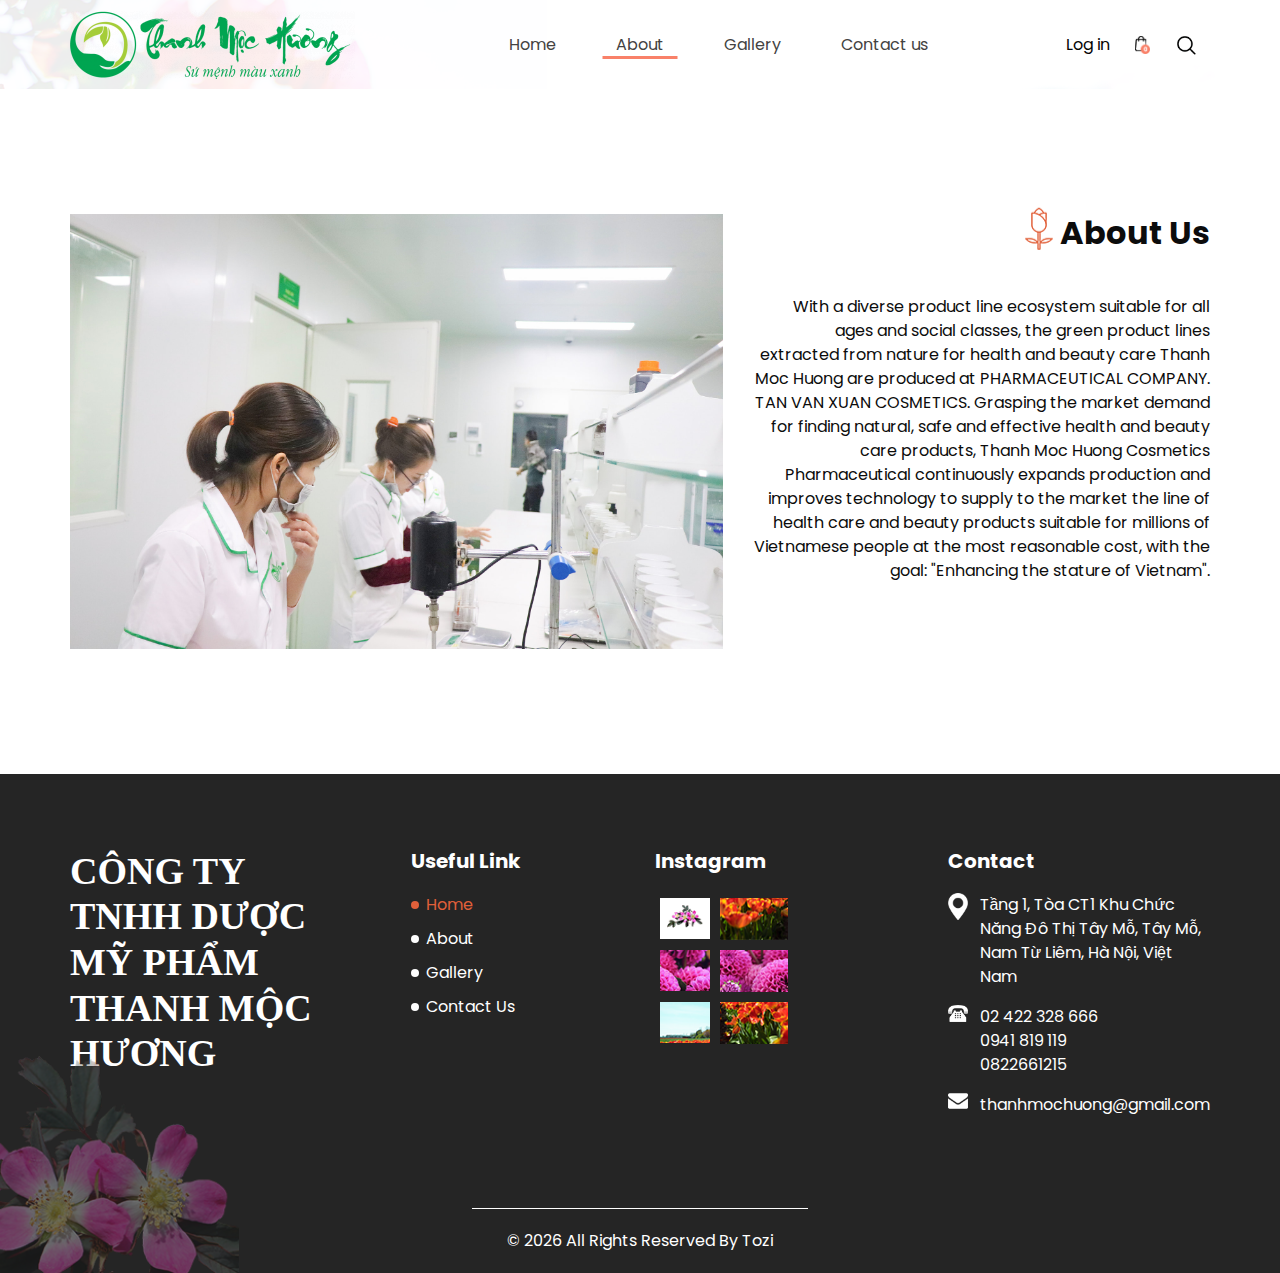
==== about.html @ 46a97db6 "THANHMOCHUONG" ====
<!DOCTYPE html>
<html>

<head>
  <!-- Basic -->
  <meta charset="utf-8" />
  <meta http-equiv="X-UA-Compatible" content="IE=edge" />
  <!-- Mobile Metas -->
  <meta name="viewport" content="width=device-width, initial-scale=1, shrink-to-fit=no" />
  <!-- Site Metas -->
  <meta name="keywords" content="" />
  <meta name="description" content="" />
  <meta name="author" content="" />

  <title> THANH MOC HUONG</title>

  <!-- slider stylesheet -->
  <link rel="stylesheet" type="text/css" href="https://cdnjs.cloudflare.com/ajax/libs/OwlCarousel2/2.1.3/assets/owl.carousel.min.css" />

  <!-- bootstrap core css -->
  <link rel="stylesheet" type="text/css" href="css/bootstrap.css" />

  <!-- fonts style -->
  <link href="https://fonts.googleapis.com/css?family=Baloo+Chettan|Poppins:400,600,700&display=swap" rel="stylesheet">
  <!-- Custom styles for this template -->
  <link href="css/style.css" rel="stylesheet" />
  <!-- responsive style -->
  <link href="css/responsive.css" rel="stylesheet" />
</head>

<body class="sub_page">

  <div class="hero_area">
    <!-- header section strats -->
    <header class="header_section">
      <div class="container">
        <nav class="navbar navbar-expand-lg custom_nav-container ">
          <a class="navbar-brand" href="index.html">
            <span>
              <img src="images/logo-TMH-main.png" alt="">
            </span>
          </a>
          <button class="navbar-toggler" type="button" data-toggle="collapse" data-target="#navbarSupportedContent" aria-controls="navbarSupportedContent" aria-expanded="false" aria-label="Toggle navigation">
            <span class="navbar-toggler-icon"></span>
          </button>

          <div class="collapse navbar-collapse" id="navbarSupportedContent">
            <div class="d-flex mx-auto flex-column flex-lg-row align-items-center">
              <ul class="navbar-nav  ">
                <li class="nav-item ">
                  <a class="nav-link" href="index.html">Home <span class="sr-only">(current)</span></a>
                </li>
                <li class="nav-item active">
                  <a class="nav-link" href="about.html"> About</a>
                </li>
                <li class="nav-item">
                  <a class="nav-link" href="gallery.html"> Gallery </a>
                </li>
                <li class="nav-item">
                  <a class="nav-link" href="contact.html">Contact us</a>
                </li>
              </ul>

            </div>
            <div class="quote_btn-container ">
              <a href="">
                Log in
              </a>
              <a href="">
                <img src="images/cart.png" alt="">
              </a>
              <form class="form-inline">
                <button class="btn  my-2 my-sm-0 nav_search-btn" type="submit"></button>
              </form>
            </div>
          </div>
        </nav>
      </div>
    </header>
    <!-- end header section -->
  </div>

  <!-- about section -->
  <section class="about_section ">
    <div class="container">
      <div class="row">
        <div class="col-md-6 col-xl-7">
          <div class="img-box">
            <img src="images/about-img.jfif" alt="" />
          </div>
        </div>
        <div class="col-md-5 col-xl-5">
          <div class="detail_box">
            <div class="heading_container justify-content-end">
              <h2>
                About Us
              </h2>
            </div>
            <p>
              With a diverse product line ecosystem suitable for all ages and social classes, the green product lines extracted from nature for health and beauty care Thanh Moc Huong are produced at PHARMACEUTICAL COMPANY. TAN VAN XUAN COSMETICS. Grasping the market demand for finding natural, safe and effective health and beauty care products, Thanh Moc Huong Cosmetics Pharmaceutical continuously expands production and improves technology to supply to the market the line of health care and beauty products suitable for millions of Vietnamese people at the most reasonable cost, with the goal: "Enhancing the stature of Vietnam".
            </p>
          </div>
        </div>

      </div>
    </div>
  </section>
  <!-- end about section -->

  <!-- info section -->
  <section class="info_section layout_padding">
    <div class="container">
      <div class="row">
        <div class="col-md-3">
          <div class="info_logo">
            <h5>
              CÔNG TY TNHH DƯỢC MỸ PHẨM THANH MỘC HƯƠNG
            </h5>         
          </div>
        </div>
        <div class="col-md-3">
          <div class="info_links pl-lg-5">
            <h5>
              Useful Link
            </h5>
            <ul>
              <li class="active">
                <a href="index.html">
                  Home
                </a>
              </li>
              <li>
                <a href="about.html">
                  About
                </a>
              </li>
              <li>
                <a href="gallery.html">
                  Gallery
                </a>
              </li>
              <li>
                <a href="contact.html">
                  Contact Us
                </a>
              </li>
            </ul>
          </div>
        </div>
        <div class="col-md-3">
          <div class="info_insta">
            <h5>
              Instagram
            </h5>
            <div class="insta_container">
              <div>
                <a href="">
                  <div class="insta-box b-1">
                    <img src="images/insta-1.png" alt="">
                  </div>
                </a>
                <a href="">
                  <div class="insta-box b-2">
                    <img src="images/insta-2.png" alt="">
                  </div>
                </a>
              </div>
              <div>
                <a href="">
                  <div class="insta-box b-3">
                    <img src="images/insta-3.png" alt="">
                  </div>
                </a>
                <a href="">
                  <div class="insta-box b-4">
                    <img src="images/insta-4.png" alt="">
                  </div>
                </a>
              </div>
              <div>
                <a href="">
                  <div class="insta-box b-3">
                    <img src="images/insta-5.png" alt="">
                  </div>
                </a>
                <a href="">
                  <div class="insta-box b-4">
                    <img src="images/insta-6.png" alt="">
                  </div>
                </a>
              </div>
            </div>
          </div>
        </div>
        <div class="col-md-3">
          <div class="info_contact">
            <h5>
              Contact
            </h5>
            <div>
              <img src="images/location-white.png" alt="">
              <p>
                Tầng 1, Tòa CT1 Khu Chức Năng Đô Thị Tây Mỗ, Tây Mỗ, Nam Từ Liêm, Hà Nội, Việt Nam
              </p>
            </div>
            <div>
              <img src="images/telephone-white.png" alt="">
              <p>
                02 422 328 666 
                <br>
                0941 819 119 
                <br>
                0822661215
              </p>
            </div>
            <div>
              <img src="images/envelope-white.png" alt="">
              <p>
                thanhmochuong@gmail.com
              </p>
            </div>
          </div>
        </div>
      </div>
    </div>
  </section>

  <!-- end info_section -->

  <!-- footer section -->
  <footer class="container-fluid footer_section">
    <p>
      &copy; <span id="displayYear"></span> All Rights Reserved By Tozi
      
    </p>
  </footer>
  <!-- footer section -->

  <script type="text/javascript" src="js/jquery-3.4.1.min.js"></script>
  <script type="text/javascript" src="js/bootstrap.js"></script>
  <script type="text/javascript" src="js/custom.js"></script>

</body>

</html>
---- css/style.css ----
html {
  overflow-x: hidden;
}

body {
  font-family: "Poppins", sans-serif;
  color: #0c0c0c;
  background-color: #ffffff;
  overflow-x: hidden;
}

.layout_padding {
  padding: 75px 0;
}

.layout_padding2 {
  padding: 45px 0;
}

.layout_padding2-top {
  padding-top: 45px;
}

.layout_padding2-bottom {
  padding-bottom: 45px;
}

.layout_padding-top {
  padding-top: 75px;
}

.layout_padding-bottom {
  padding-bottom: 75px;
}

.heading_container {
  display: -webkit-box;
  display: -ms-flexbox;
  display: flex;
}

.heading_container h2 {
  position: relative;
  font-weight: bold;
}

.heading_container h2::before {
  content: url(../images/tulip.png);
  position: absolute;
  top: 50%;
  left: -35px;
  -webkit-transform: translateY(-50%);
          transform: translateY(-50%);
}

/*header section*/
.hero_area {
  min-height: 100vh;
  display: -webkit-box;
  display: -ms-flexbox;
  display: flex;
  -webkit-box-orient: vertical;
  -webkit-box-direction: normal;
      -ms-flex-direction: column;
          flex-direction: column;
  position: relative;
  background-image: url(../images/hero.png);
  background-size: cover;
  background-position: top right;
}

.sub_page .hero_area {
  min-height: auto;
}

.hero_area.sub_pages {
  height: auto;
}

.header_section .container-fluid {
  padding-right: 25px;
  padding-left: 25px;
}

.header_section .nav_container {
  margin: 0 auto;
}

.custom_nav-container.navbar-expand-lg .navbar-nav .nav-link {
  padding: 10px 30px;
  color: #434242;
  text-align: center;
}

.custom_nav-container.navbar-expand-lg .navbar-nav .nav-item.active .nav-link {
  position: relative;
}

.custom_nav-container.navbar-expand-lg .navbar-nav .nav-item.active .nav-link::after {
  content: "";
  position: absolute;
  width: 75px;
  left: 50%;
  height: 2.5px;
  background-color: #f98169;
  bottom: 8px;
  margin: 0 auto;
  display: block;
  -webkit-transform: translateX(-50%);
          transform: translateX(-50%);
}

a,
a:hover,
a:focus {
  text-decoration: none;
}

a:hover,
a:focus {
  color: initial;
}

.btn,
.btn:focus {
  outline: none !important;
  -webkit-box-shadow: none;
          box-shadow: none;
}

.custom_nav-container .nav_search-btn {
  background-image: url(../images/search-icon.png);
  background-size: 22px;
  background-repeat: no-repeat;
  background-position-y: 7px;
  width: 35px;
  height: 35px;
  padding: 0;
  border: none;
}

.navbar-brand span {
  font-family: 'Baloo Chettan', cursive;
  font-size: 24px;
  font-weight: 700;
  color: #191919;
  margin-top: 5px;
}

.custom_nav-container {
  z-index: 99999;
  padding: 5px 0;
}

.custom_nav-container .navbar-toggler {
  outline: none;
}

.custom_nav-container .navbar-toggler .navbar-toggler-icon {
  background-image: url(../images/menu.png);
  background-size: 45px;
}

.quote_btn-container {
  display: -webkit-box;
  display: -ms-flexbox;
  display: flex;
  -webkit-box-align: center;
      -ms-flex-align: center;
          align-items: center;
}

.quote_btn-container a {
  color: #050505;
}

.quote_btn-container a img {
  width: 15px;
  margin: 0 25px;
}

/*end header section*/
/* slider section */
.slider_section {
  -webkit-box-flex: 1;
      -ms-flex: 1;
          flex: 1;
  display: -webkit-box;
  display: -ms-flexbox;
  display: flex;
  -webkit-box-align: center;
      -ms-flex-align: center;
          align-items: center;
  position: relative;
  padding: 45px 0 75px 0;
}

.slider_section .slider_number-container {
  position: absolute;
  top: 45%;
  -webkit-transform: translateY(-50%);
          transform: translateY(-50%);
  left: 4%;
}

.slider_section .slider_number-container .number-box {
  display: -webkit-box;
  display: -ms-flexbox;
  display: flex;
  -webkit-box-orient: vertical;
  -webkit-box-direction: normal;
      -ms-flex-direction: column;
          flex-direction: column;
  -webkit-box-pack: center;
      -ms-flex-pack: center;
          justify-content: center;
  -webkit-box-align: center;
      -ms-flex-align: center;
          align-items: center;
  color: #0b0a0b;
}

.slider_section .slider_number-container .number-box hr {
  border: none;
  width: 2px;
  height: 320px;
  background-color: #bcbcc0;
}

.slider_section .detail_box h2 {
  margin-bottom: 0;
}

.slider_section .detail_box h1 {
  font-weight: 600;
  color: #e1603a;
  font-size: 5rem;
  margin-bottom: 30px;
}

.slider_section .detail_box a {
  display: inline-block;
  padding: 8px 85px;
  background-color: #0d0806;
  border: 1px solid #0d0806;
  color: #ffffff;
  border-radius: 25px;
  margin: 35px 0;
}

.slider_section .detail_box a:hover {
  background-color: transparent;
  color: #0d0806;
}

.slider_section .carousel_btn-container {
  width: 100px;
  position: absolute;
  bottom: -20%;
  display: -webkit-box;
  display: -ms-flexbox;
  display: flex;
  -webkit-box-pack: justify;
      -ms-flex-pack: justify;
          justify-content: space-between;
  left: 2%;
  z-index: 999;
}

.slider_section .carousel_btn-container .carousel-control-prev,
.slider_section .carousel_btn-container .carousel-control-next {
  position: relative;
  width: 45px;
  height: 45px;
  border: none;
  border-radius: 100%;
  opacity: 1;
  background-repeat: no-repeat;
  background-size: 12px;
  background-position: center;
  background-color: #e1603a;
  -webkit-transform: translateY(-50%);
          transform: translateY(-50%);
  -webkit-box-shadow: 2px 0px 23px -4px rgba(0, 0, 0, 0.32);
  box-shadow: 2px 0px 23px -4px rgba(0, 0, 0, 0.32);
}

.slider_section .carousel_btn-container .carousel-control-prev:hover,
.slider_section .carousel_btn-container .carousel-control-next:hover {
  background-color: #050505;
}

.slider_section .carousel_btn-container .carousel-control-prev {
  background-image: url(../images/prev.png);
}

.slider_section .carousel_btn-container .carousel-control-next {
  background-image: url(../images/next.png);
}

.about_section {
  padding: 125px 0;
  position: relative;
}

.about_section .section_number {
  display: block;
  position: absolute;
  width: 75px;
  height: 75px;
  text-align: center;
  line-height: 75px;
  font-weight: bold;
  font-size: 24px;
  color: #ffffff;
  border-radius: 100%;
  background: -webkit-gradient(linear, left top, left bottom, from(#e1603a), to(#dc373d));
  background: linear-gradient(to bottom, #e1603a, #dc373d);
  right: 5%;
  top: 0;
  -webkit-transform: translateY(-50%);
          transform: translateY(-50%);
}

.about_section .detail_box {
  text-align: right;
}

.about_section .detail_box p {
  margin: 35px 0;
}

.about_section .img-box img {
  width: 100%;
}

.why_section {
  text-align: center;
  color: #ffffff;
  background-image: url(../images/why-bg.jpg);
  background-size: cover;
  position: relative;
}

.why_section .section_number {
  display: block;
  position: absolute;
  width: 75px;
  height: 75px;
  text-align: center;
  line-height: 75px;
  font-weight: bold;
  font-size: 24px;
  color: #ffffff;
  border-radius: 100%;
  background: -webkit-gradient(linear, left top, left bottom, from(#e1603a), to(#dc373d));
  background: linear-gradient(to bottom, #e1603a, #dc373d);
  top: 0;
  left: 5%;
  top: 0;
  -webkit-transform: translateY(-50%);
          transform: translateY(-50%);
}

.why_section h2 {
  font-weight: bold;
}

.why_section p {
  margin: 60px 0;
}

.why_section a {
  display: inline-block;
  padding: 10px 55px;
  background-color: #ffffff;
  border: 1px solid #ffffff;
  color: #e1603a;
  border-radius: 30px;
}

.why_section a:hover {
  background-color: transparent;
  color: #ffffff;
}

.gallery_section {
  position: relative;
}

.gallery_section::before, .gallery_section::after {
  position: absolute;
  content: "";
  width: 125px;
  height: 140px;
  background-image: url(../images/rose.png);
  background-size: cover;
}

.gallery_section::before {
  top: 3%;
  left: 5%;
}

.gallery_section::after {
  bottom: 0;
  right: 5%;
}

.gallery_section .section_number {
  display: block;
  position: absolute;
  width: 75px;
  height: 75px;
  text-align: center;
  line-height: 75px;
  font-weight: bold;
  font-size: 24px;
  color: #ffffff;
  border-radius: 100%;
  background: -webkit-gradient(linear, left top, left bottom, from(#e1603a), to(#dc373d));
  background: linear-gradient(to bottom, #e1603a, #dc373d);
  top: 0;
  right: 5%;
  top: 0;
  -webkit-transform: translateY(-50%);
          transform: translateY(-50%);
}

.gallery_section .img_container {
  display: -webkit-box;
  display: -ms-flexbox;
  display: flex;
  margin-top: 45px;
}

.gallery_section .img_container .img-box {
  margin: 10px;
  display: -webkit-box;
  display: -ms-flexbox;
  display: flex;
  overflow: hidden;
}

.gallery_section .img_container .img-box:hover img {
  -webkit-transform: scale(1.2);
          transform: scale(1.2);
}

.gallery_section .img_container img {
  width: 100%;
  -webkit-transition: all .3s;
  transition: all .3s;
}

.gallery_section .img_container .box-1 {
  display: -webkit-box;
  display: -ms-flexbox;
  display: flex;
  -webkit-box-orient: vertical;
  -webkit-box-direction: normal;
      -ms-flex-direction: column;
          flex-direction: column;
}

.gallery_section .img_container .box-1 .box-1-container {
  display: -webkit-box;
  display: -ms-flexbox;
  display: flex;
}

.gallery_section .img_container .box-1 .b-1 {
  display: -webkit-box;
  display: -ms-flexbox;
  display: flex;
  -webkit-box-orient: vertical;
  -webkit-box-direction: normal;
      -ms-flex-direction: column;
          flex-direction: column;
}

.gallery_section .img_container .box-1 .b-2 {
  display: -webkit-box;
  display: -ms-flexbox;
  display: flex;
  -webkit-box-orient: vertical;
  -webkit-box-direction: normal;
      -ms-flex-direction: column;
          flex-direction: column;
}

.gallery_section .img_container .box-2 {
  display: -webkit-box;
  display: -ms-flexbox;
  display: flex;
  -webkit-box-orient: vertical;
  -webkit-box-direction: normal;
      -ms-flex-direction: column;
          flex-direction: column;
}

.client_section {
  position: relative;
}

.client_section .heading_container {
  position: relative;
}

.client_section .heading_container .section_number {
  display: block;
  position: absolute;
  width: 75px;
  height: 75px;
  text-align: center;
  line-height: 75px;
  font-weight: bold;
  font-size: 24px;
  color: #ffffff;
  border-radius: 100%;
  background: -webkit-gradient(linear, left top, left bottom, from(#e1603a), to(#dc373d));
  background: linear-gradient(to bottom, #e1603a, #dc373d);
  top: 50%;
  left: 0;
  -webkit-transform: translateY(-50%);
          transform: translateY(-50%);
}

.client_section .container .row {
  padding-top: 75px;
}

.client_section .detail_box {
  position: relative;
  padding: 25px 25px 45px;
  border-radius: 100px;
  margin: 45px 0;
  border: 1px solid #ccc;
  color: #050505;
}

.client_section .detail_box:hover {
  color: #ffffff;
  background-color: #dc373d;
  border-color: transparent;
}

.client_section .detail_box .img_box {
  position: absolute;
  width: 115px;
  top: 0;
  -webkit-transform: translateY(-50%);
          transform: translateY(-50%);
}

.client_section .detail_box .img_box img {
  width: 100%;
}

.client_section .detail_box h5 {
  padding-left: 125px;
  text-transform: uppercase;
  margin-bottom: 30px;
  font-size: 18px;
}

.arrange_section {
  padding: 10% 0;
  background-image: url(../images/congnghe40.jpg);
  background-repeat: no-repeat;
  background-size: cover;
  background-position: center;
}

.arrange_section .detail_box {
  width: 70%;
  margin: 0 auto;
  padding: 65px 30px;
  text-align: center;
  background-color: rgba(5, 5, 5, 0.6);
  color: #ffffff;
  border: 2px solid #b9b1ad;
}

.arrange_section .detail_box h2 {
  margin-bottom: 45px;
}

.contact_section {
  position: relative;
  background-image: url(../images/flowers.png);
  background-size: cover;
  background-position: center;
}

.contact_section .section_number {
  display: block;
  position: absolute;
  width: 75px;
  height: 75px;
  text-align: center;
  line-height: 75px;
  font-weight: bold;
  font-size: 24px;
  color: #ffffff;
  border-radius: 100%;
  background: -webkit-gradient(linear, left top, left bottom, from(#e1603a), to(#dc373d));
  background: linear-gradient(to bottom, #e1603a, #dc373d);
  top: 0;
  right: 5%;
  -webkit-transform: translateY(-50%);
          transform: translateY(-50%);
}

.contact_section h2 {
  margin-bottom: 65px;
}

.contact_section form {
  padding-right: 35px;
}

.contact_section input {
  width: 100%;
  border: 0;
  height: 50px;
  border-radius: 10px;
  margin-bottom: 25px;
  padding-left: 25px;
  background-color: transparent;
  border: 1px solid #bbbbbb;
  outline: none;
  color: #101010;
}

.contact_section input::-webkit-input-placeholder {
  color: #131313;
}

.contact_section input:-ms-input-placeholder {
  color: #131313;
}

.contact_section input::-ms-input-placeholder {
  color: #131313;
}

.contact_section input::placeholder {
  color: #131313;
}

.contact_section input.message-box {
  height: 120px;
}

.contact_section button {
  padding: 15px 55px;
  outline: none;
  border: none;
  border-radius: 30px;
  border: 1px solid #dc373d;
  color: #fff;
  font-weight: bold;
  margin: 0 auto;
  background-color: #dc373d;
}

.contact_section button:hover {
  color: #dc373d;
  background-color: transparent;
}

.map_section .map_container {
  height: 375px;
  overflow: hidden;
  display: -webkit-box;
  display: -ms-flexbox;
  display: flex;
  -webkit-box-align: stretch;
      -ms-flex-align: stretch;
          align-items: stretch;
  padding: 0;
}

.map_section .map_container .map {
  height: 100%;
  -webkit-box-flex: 1;
      -ms-flex: 1;
          flex: 1;
}

.map_section .map_container .map #googleMap {
  height: 100%;
}

.info_section {
  background-color: #252525;
  color: #ffffff;
}

.info_section h5 {
  margin-bottom: 20px;
  font-weight: 700;
}

.info_section .info_logo h5 {
  font-size: 38px;
  font-family: 'Baloo Chettan', cursive;
}

.info_links ul {
  padding-left: 15px;
}

.info_links ul .active::before {
  background-color: #e1603a;
}

.info_links ul .active a {
  color: #e1603a;
}

.info_links ul li {
  list-style-type: none;
  position: relative;
  margin-bottom: 10px;
}

.info_links ul li::before {
  content: "";
  left: -15px;
  top: 50%;
  position: absolute;
  width: 8px;
  height: 8px;
  border-radius: 100%;
  background-color: #ffffff;
  -webkit-transform: translateY(-50%);
          transform: translateY(-50%);
}

.info_links ul li a {
  color: #ffffff;
}

.info_insta .insta_container > div {
  display: -webkit-box;
  display: -ms-flexbox;
  display: flex;
}

.info_insta .insta_container img {
  width: 100%;
}

.info_insta .insta_container .insta-box {
  margin: 5px;
  display: -webkit-box;
  display: -ms-flexbox;
  display: flex;
  -webkit-box-align: stretch;
      -ms-flex-align: stretch;
          align-items: stretch;
}

.info_insta .insta_container .b-1,
.info_insta .insta_container .b-3 {
  width: 50px;
}

.info_insta .insta_container .b-2,
.info_insta .insta_container .b-4 {
  width: 68px;
}

.info_contact > div {
  display: -webkit-box;
  display: -ms-flexbox;
  display: flex;
  -webkit-box-align: start;
      -ms-flex-align: start;
          align-items: flex-start;
}

.info_contact > div img {
  width: 20px;
  height: auto;
  margin-right: 12px;
}

/* footer section*/
.footer_section {
  background-color: #252525;
  display: -webkit-box;
  display: -ms-flexbox;
  display: flex;
  -webkit-box-pack: center;
      -ms-flex-pack: center;
          justify-content: center;
  position: relative;
}

.footer_section::before {
  content: "";
  position: absolute;
  bottom: 0;
  left: 0;
  width: 239px;
  height: 217px;
  background-image: url(../images/flower.png);
  background-size: cover;
}

.footer_section p {
  border-top: 1px solid #ffffff;
  color: #ffffff;
  margin: 0;
  text-align: center;
  padding: 20px 35px;
  margin: 0;
  position: relative;
}

.footer_section a {
  color: #ffffff;
}
/*# sourceMappingURL=style.css.map */
---- css/responsive.css ----
@media (max-width: 1299px) {
  .slider_section .slider_number-container {
    display: none;
  }
}

@media (max-width: 1120px) {}

@media (max-width: 992px) {
  .hero_area {
    background-position: top left;
    min-height: auto;
  }

  .slider_section.position-relative {
    padding: 75px 0 150px 0;
  }

  .quote_btn-container {
    display: none;
  }
}

@media (max-width: 768px) {
  .contact_section button {
    margin-bottom: 45px;
    margin-left: auto;
    margin-right: auto;
  }

  .contact_section form {
    padding: 0;
  }

  .info_section {
    text-align: center;
  }

  .info_section .col-md-3 {
    margin: 25px 0;
  }

  .info_links ul {
    padding: 0;
    display: flex;
    flex-direction: column;
    align-items: center;
  }

  .info_insta,
  .info_contact {
    display: flex;
    flex-direction: column;
    align-items: center;
  }

  .about_section .img-box {
    margin-bottom: 45px;
  }


  .gallery_section .img_container {
    flex-direction: column;
  }

  .client_section .heading_container .section_number {
    top: -95px;
    left: 0;
    transform: translate();
  }

  .gallery_section.layout_padding {
    margin-bottom: 65px;
  }

  .arrange_section .detail_box {
    width: 100%;
  }
}

@media (max-width: 576px) {
  .heading_container h2::before {
    left: 0;
  }

  .heading_container h2 {
    padding-left: 45px;
  }

  .slider_section .detail_box {
    text-align: center;
  }

  .slider_section .carousel_btn-container {
    position: unset;
    display: flex;
    justify-content: center;
    width: 100%;
    margin-top: 45px;
  }

  .slider_section .carousel_btn-container .carousel-control-prev,
  .slider_section .carousel_btn-container .carousel-control-next {
    position: unset;
    transform: none;
    margin: 0 5px;
  }

  .slider_section.position-relative {
    padding-bottom: 75px;
  }

  .gallery_section .img_container .box-1 .box-1-container {
    flex-direction: column;
  }

  .arrange_section {
    padding: 75px 0;
  }
}

@media (max-width: 480px) {
  .slider_section .detail_box h1 {
    font-size: 3.5rem;
  }

  .client_section .detail_box {
    border-radius: 50px;
  }
}

@media (max-width: 420px) {
  .about_section .img_container {
    height: 185px;
  }
}

@media (max-width: 360px) {}

@media (min-width: 1200px) {
  .container {
    max-width: 1170px;
  }
}
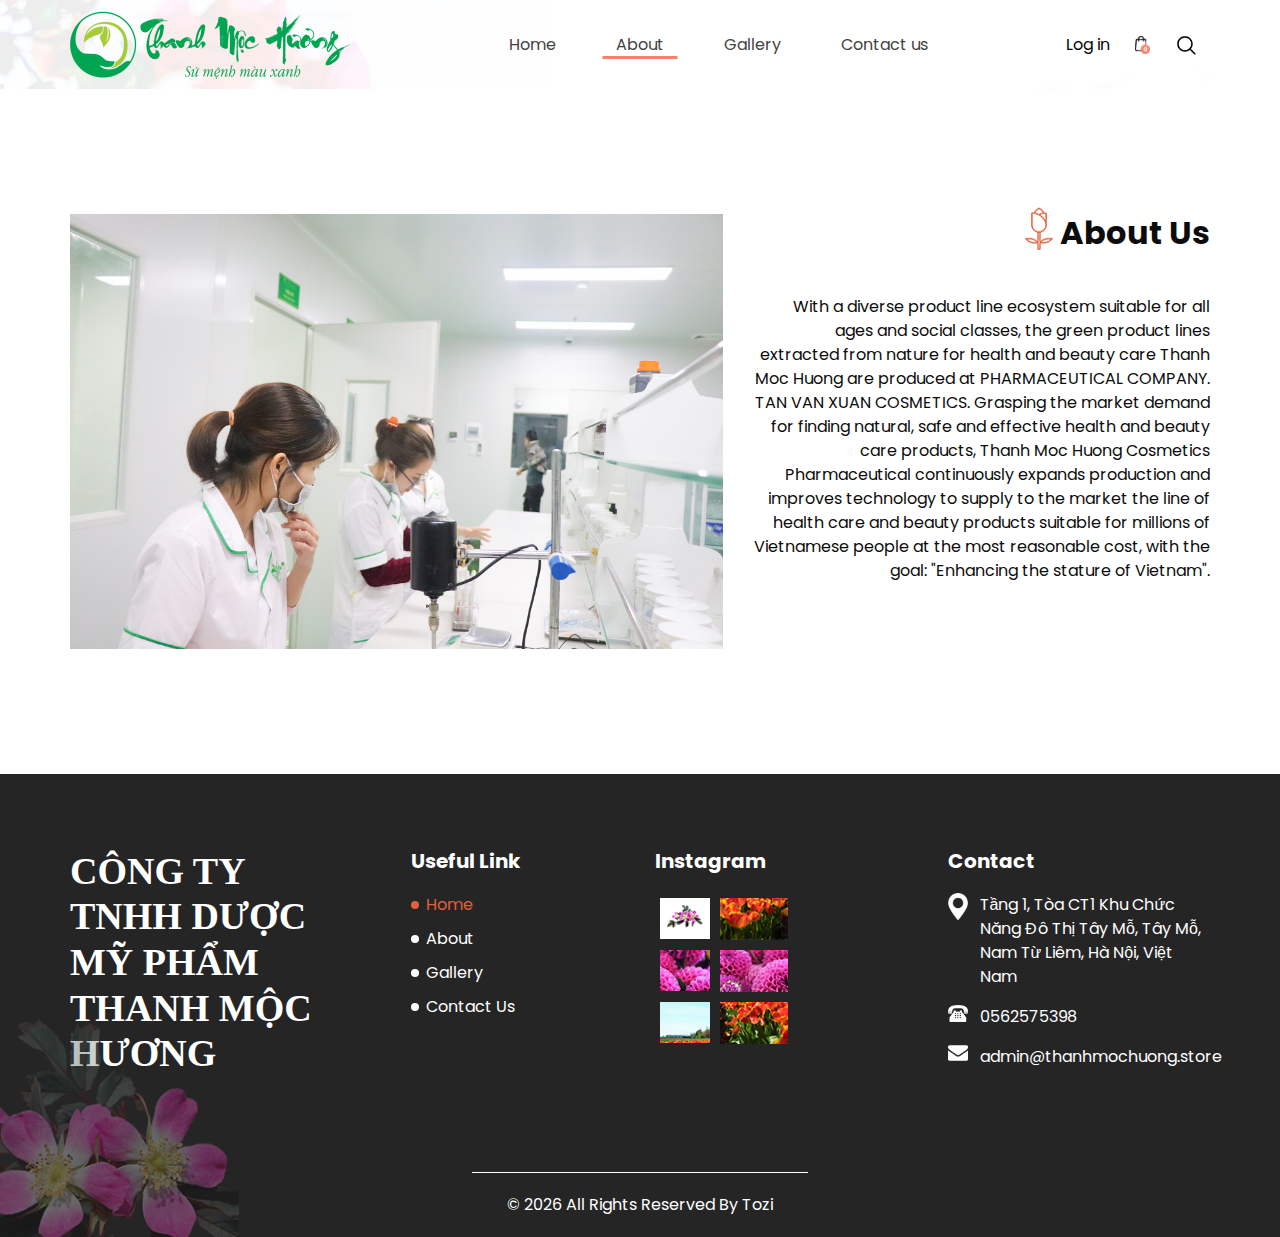
==== commit 9055cb61: "Update about.html" ====
--- a/about.html
+++ b/about.html
@@ -206,17 +206,13 @@
             <div>
               <img src="images/telephone-white.png" alt="">
               <p>
-                02 422 328 666 
-                <br>
-                0941 819 119 
-                <br>
-                0822661215
+                0562575398
               </p>
             </div>
             <div>
               <img src="images/envelope-white.png" alt="">
               <p>
-                thanhmochuong@gmail.com
+                 admin@thanhmochuong.store
               </p>
             </div>
           </div>
@@ -242,4 +238,4 @@
 
 </body>
 
-</html>+</html>
